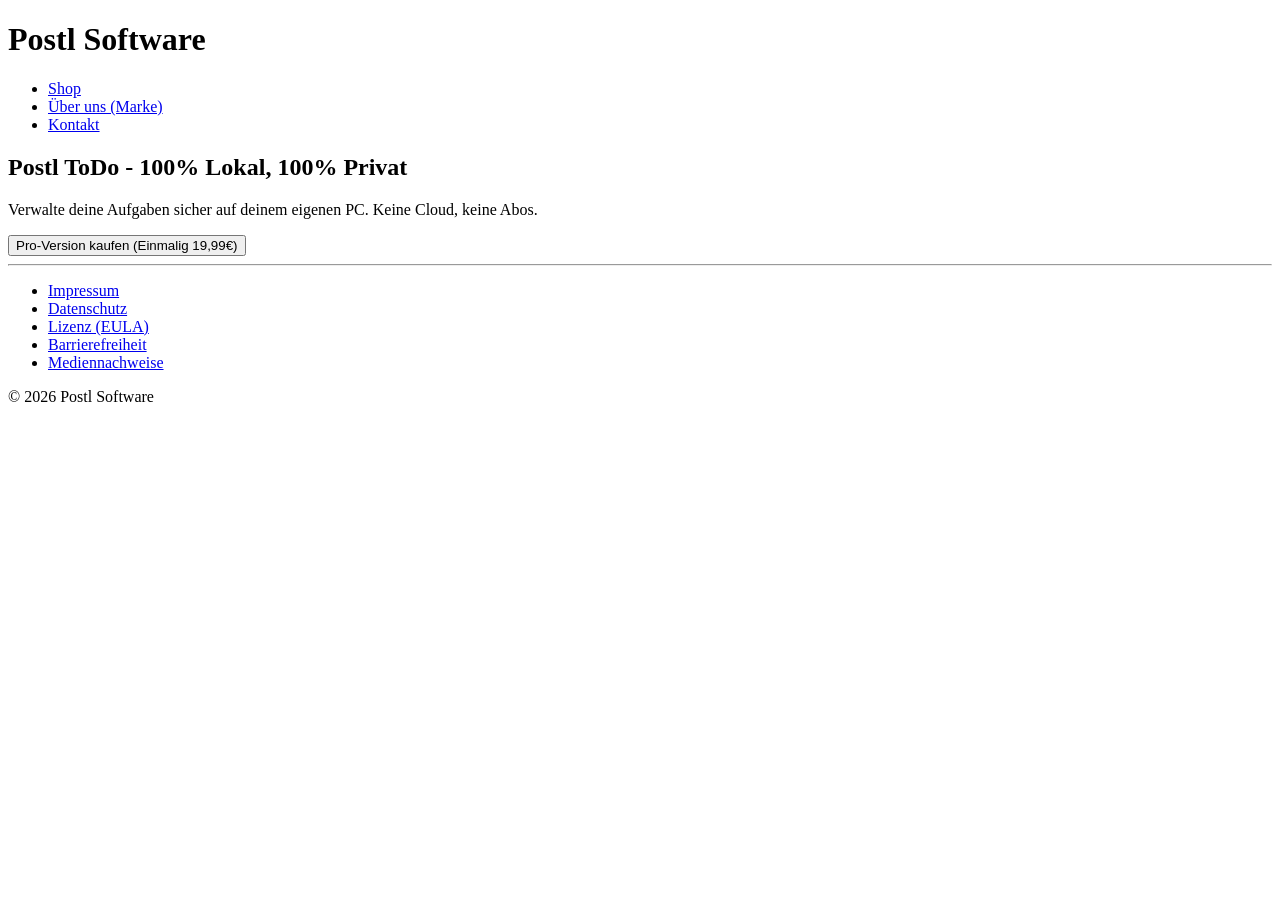
==== index.html @ 9b04a102 "indexhtml" ====
<!DOCTYPE html>
<html lang="de">
<head>
    <meta charset="UTF-8">
    <meta name="viewport" content="width=device-width, initial-scale=1.0">
    <title>Postl ToDo - Deine lokale Aufgabenverwaltung</title>
    <link rel="stylesheet" href="styles.css">
</head>
<body>
    <header>
        <h1>Postl Software</h1>
        <nav>
            <ul>
                <li><a href="index.html">Shop</a></li>
                <li><a href="about.html">Über uns (Marke)</a></li>
                <li><a href="impressum.html">Kontakt</a></li>
            </ul>
        </nav>
    </header>

    <main>
        <section>
            <h2>Postl ToDo - 100% Lokal, 100% Privat</h2>
            <p>Verwalte deine Aufgaben sicher auf deinem eigenen PC. Keine Cloud, keine Abos.</p>
            
            <button onclick="alert('Vielen Dank für deinen Kauf! Der Download startet (simuliert).')">
                Pro-Version kaufen (Einmalig 19,99€)
            </button>
        </section>
    </main>

    <footer>
        <hr>
        <nav>
            <ul>
                <li><a href="impressum.html">Impressum</a></li>
                <li><a href="datenschutz.html">Datenschutz</a></li>
                <li><a href="lizenz.html">Lizenz (EULA)</a></li>
                <li><a href="barrierefreiheit.html">Barrierefreiheit</a></li>
                <li><a href="mediennachweise.html">Mediennachweise</a></li>
            </ul>
        </nav>
        <p>&copy; 2026 Postl Software</p>
    </footer>
</body>
</html>
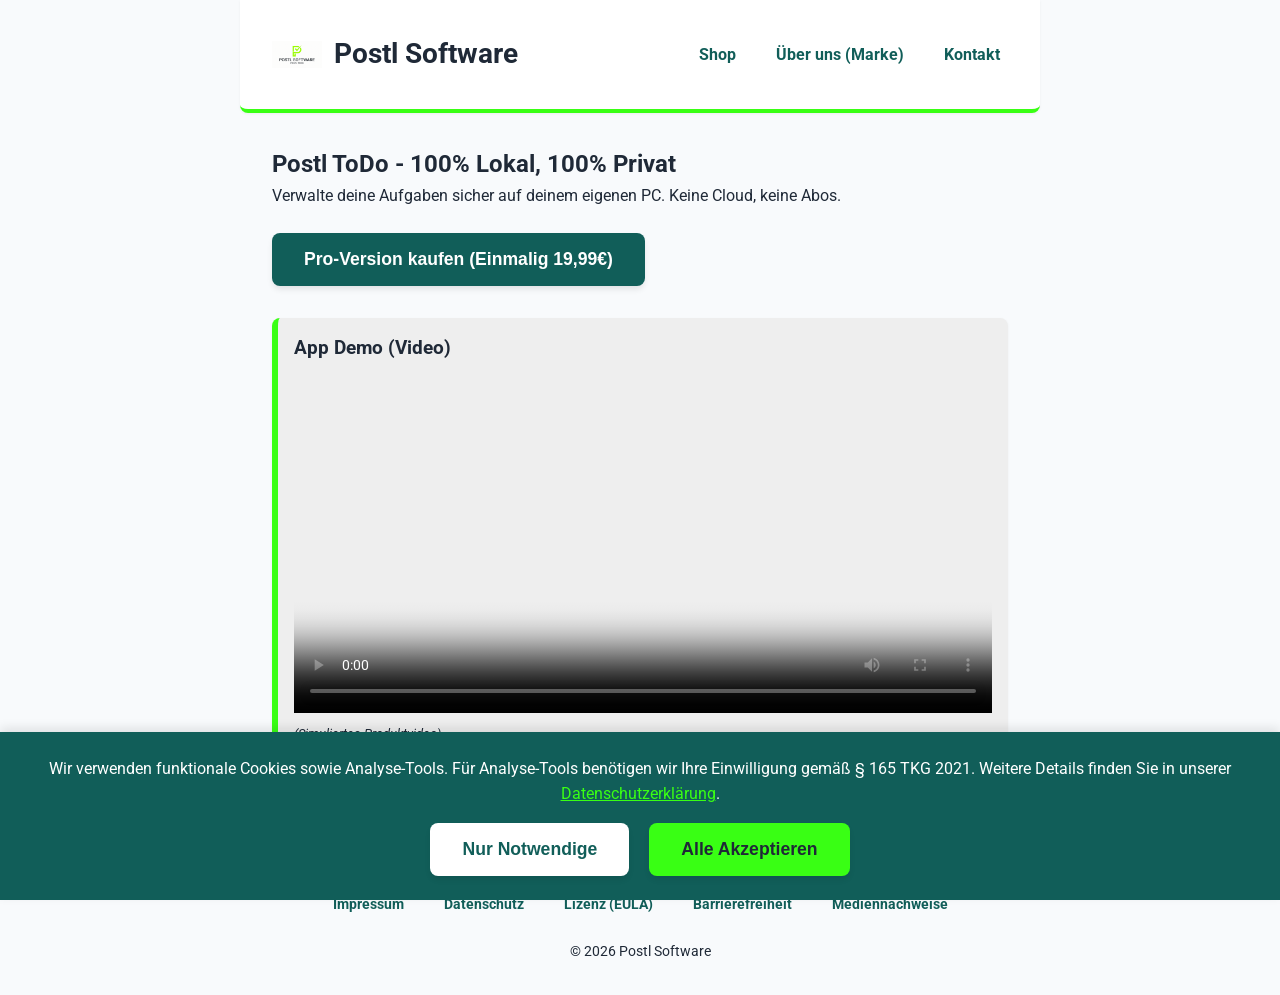
==== commit 34ca7168: "puhhh" ====
--- a/index.html
+++ b/index.html
@@ -4,11 +4,22 @@
     <meta charset="UTF-8">
     <meta name="viewport" content="width=device-width, initial-scale=1.0">
     <title>Postl ToDo - Deine lokale Aufgabenverwaltung</title>
+    <link rel="preconnect" href="https://fonts.googleapis.com">
+    <link rel="preconnect" href="https://fonts.gstatic.com" crossorigin>
+    <link href="https://fonts.googleapis.com/css2?family=Roboto:wght@400;700&display=swap" rel="stylesheet">
     <link rel="stylesheet" href="styles.css">
+    <style>
+        body { font-family: 'Roboto', sans-serif; } /* Wendet die Schrift an */
+        .media-demo { margin-top: 2rem; padding: 1rem; background: #eee; border-radius: 8px; }
+        .logo-img { width: 50px; height: 50px; vertical-align: middle; }
+    </style>
 </head>
 <body>
     <header>
-        <h1>Postl Software</h1>
+<h1>
+        <img src="logo.png" alt="Postl Software Logo" style="width: 50px; height: auto; vertical-align: middle;">
+        Postl Software
+    </h1>
         <nav>
             <ul>
                 <li><a href="index.html">Shop</a></li>
@@ -23,9 +34,20 @@
             <h2>Postl ToDo - 100% Lokal, 100% Privat</h2>
             <p>Verwalte deine Aufgaben sicher auf deinem eigenen PC. Keine Cloud, keine Abos.</p>
             
-            <button onclick="alert('Vielen Dank für deinen Kauf! Der Download startet (simuliert).')">
+            <audio id="kaufSound" src="purchase.mp3" preload="auto"></audio>
+            
+            <button onclick="document.getElementById('kaufSound').play(); alert('Vielen Dank für deinen Kauf!');">
                 Pro-Version kaufen (Einmalig 19,99€)
             </button>
+        </section>
+
+        <section class="media-demo">
+            <h3>App Demo (Video)</h3>
+            <video width="100%" controls poster="https://upload.wikimedia.org/wikipedia/commons/thumb/a/a4/Video_icon.svg/512px-Video_icon.svg.png">
+                <source src="demo.mp4" type="video/mp4">
+                Dein Browser unterstützt das Video-Tag nicht.
+            </video>
+            <p><small><em>(Simuliertes Produktvideo)</em></small></p>
         </section>
     </main>
 
@@ -42,5 +64,10 @@
         </nav>
         <p>&copy; 2026 Postl Software</p>
     </footer>
+    <div id="cookie-banner" style="position: fixed; bottom: 0; left: 0; right: 0; background-color: var(--brand-dark-green); color: white; padding: 1.5rem; text-align: center; z-index: 1000; box-shadow: 0 -4px 10px rgba(0,0,0,0.1);">
+        <p style="margin-bottom: 1rem;">Wir verwenden funktionale Cookies sowie Analyse-Tools. Für Analyse-Tools benötigen wir Ihre Einwilligung gemäß § 165 TKG 2021. Weitere Details finden Sie in unserer <a href="datenschutz.html" style="color: var(--brand-neon-green); text-decoration: underline;">Datenschutzerklärung</a>.</p>
+        <button onclick="document.getElementById('cookie-banner').style.display='none'" style="margin-top: 0; background-color: white; color: var(--brand-dark-green);">Nur Notwendige</button>
+        <button onclick="document.getElementById('cookie-banner').style.display='none'" style="margin-top: 0; margin-left: 1rem; background-color: var(--brand-neon-green); color: var(--text-color);">Alle Akzeptieren</button>
+    </div>
 </body>
 </html>
--- a/styles.css
+++ b/styles.css
@@ -0,0 +1,122 @@
+/* Grundlegende Variablen für einheitliche Farben (Konsistenz) */
+:root {
+    --brand-neon-green: #39FF14; /* Deine offizielle Farbmarke! */
+    --brand-dark-green: #115e59; /* Kontraststarkes Dunkelgrün für barrierefreien Text */
+    --text-color: #1f2937;       /* Gut lesbares Dunkelgrau */
+    --bg-color: #f8fafc;         /* Heller, augenschonender Hintergrund */
+}
+
+/* Reset für einheitliche Darstellung */
+* {
+    box-sizing: border-box;
+    margin: 0;
+    padding: 0;
+}
+
+body {
+    font-family: 'Roboto', -apple-system, BlinkMacSystemFont, "Segoe UI", Arial, sans-serif;
+    color: var(--text-color);
+    background-color: var(--bg-color);
+    line-height: 1.6;
+    font-size: 1rem;
+}
+
+/* --- Layout --- */
+header, main, footer {
+    max-width: 800px;
+    margin: 0 auto;
+    padding: 2rem;
+}
+
+header {
+    background-color: white;
+    /* Subtiler Akzent mit deiner Markenfarbe an der Unterkante */
+    border-bottom: 4px solid var(--brand-neon-green); 
+    display: flex;
+    justify-content: space-between;
+    align-items: center;
+    flex-wrap: wrap;
+    border-radius: 0 0 8px 8px;
+    box-shadow: 0 1px 3px rgba(0,0,0,0.05);
+}
+
+header h1 {
+    display: flex;
+    align-items: center;
+    gap: 0.75rem;
+    font-size: 1.75rem;
+}
+
+/* --- Navigation --- */
+nav ul {
+    list-style: none;
+    display: flex;
+    gap: 1.5rem;
+    flex-wrap: wrap;
+}
+
+nav a {
+    text-decoration: none;
+    color: var(--brand-dark-green);
+    font-weight: bold;
+    padding: 0.5rem;
+}
+
+nav a:hover {
+    text-decoration: underline;
+    color: #0f766e;
+}
+
+/* --- Barrierefreiheit: Sichtbarer Fokus mit deiner exakten Farbmarke! --- */
+a:focus, button:focus, input:focus, textarea:focus {
+    outline: 4px solid var(--brand-neon-green);
+    outline-offset: 2px;
+    border-radius: 4px;
+}
+
+/* --- Buttons --- */
+button {
+    background-color: var(--brand-dark-green); /* Dunkelgrün sorgt für WCAG Text-Kontrast */
+    color: white;
+    border: none;
+    padding: 1rem 2rem;
+    font-size: 1.1rem;
+    font-weight: bold;
+    border-radius: 8px;
+    cursor: pointer;
+    margin-top: 1.5rem;
+    transition: background-color 0.2s, transform 0.1s;
+    box-shadow: 0 4px 6px -1px rgba(0,0,0,0.1);
+}
+
+button:hover {
+    background-color: #134e4a; /* Etwas dunkler beim Hovern */
+}
+
+button:active {
+    transform: scale(0.98);
+}
+
+/* --- Highlight Boxen --- */
+.media-demo {
+    margin-top: 2rem;
+    padding: 1.5rem;
+    background: white;
+    border-left: 6px solid var(--brand-neon-green); /* Markenfarbe als Design-Highlight */
+    border-radius: 4px;
+    box-shadow: 0 1px 3px rgba(0,0,0,0.05);
+}
+
+/* --- Footer --- */
+footer {
+    margin-top: 4rem;
+    text-align: center;
+    font-size: 0.9rem;
+    border-top: 1px solid #e2e8f0;
+    padding-top: 2rem;
+}
+
+footer nav ul {
+    justify-content: center;
+    margin-bottom: 1.5rem;
+}
